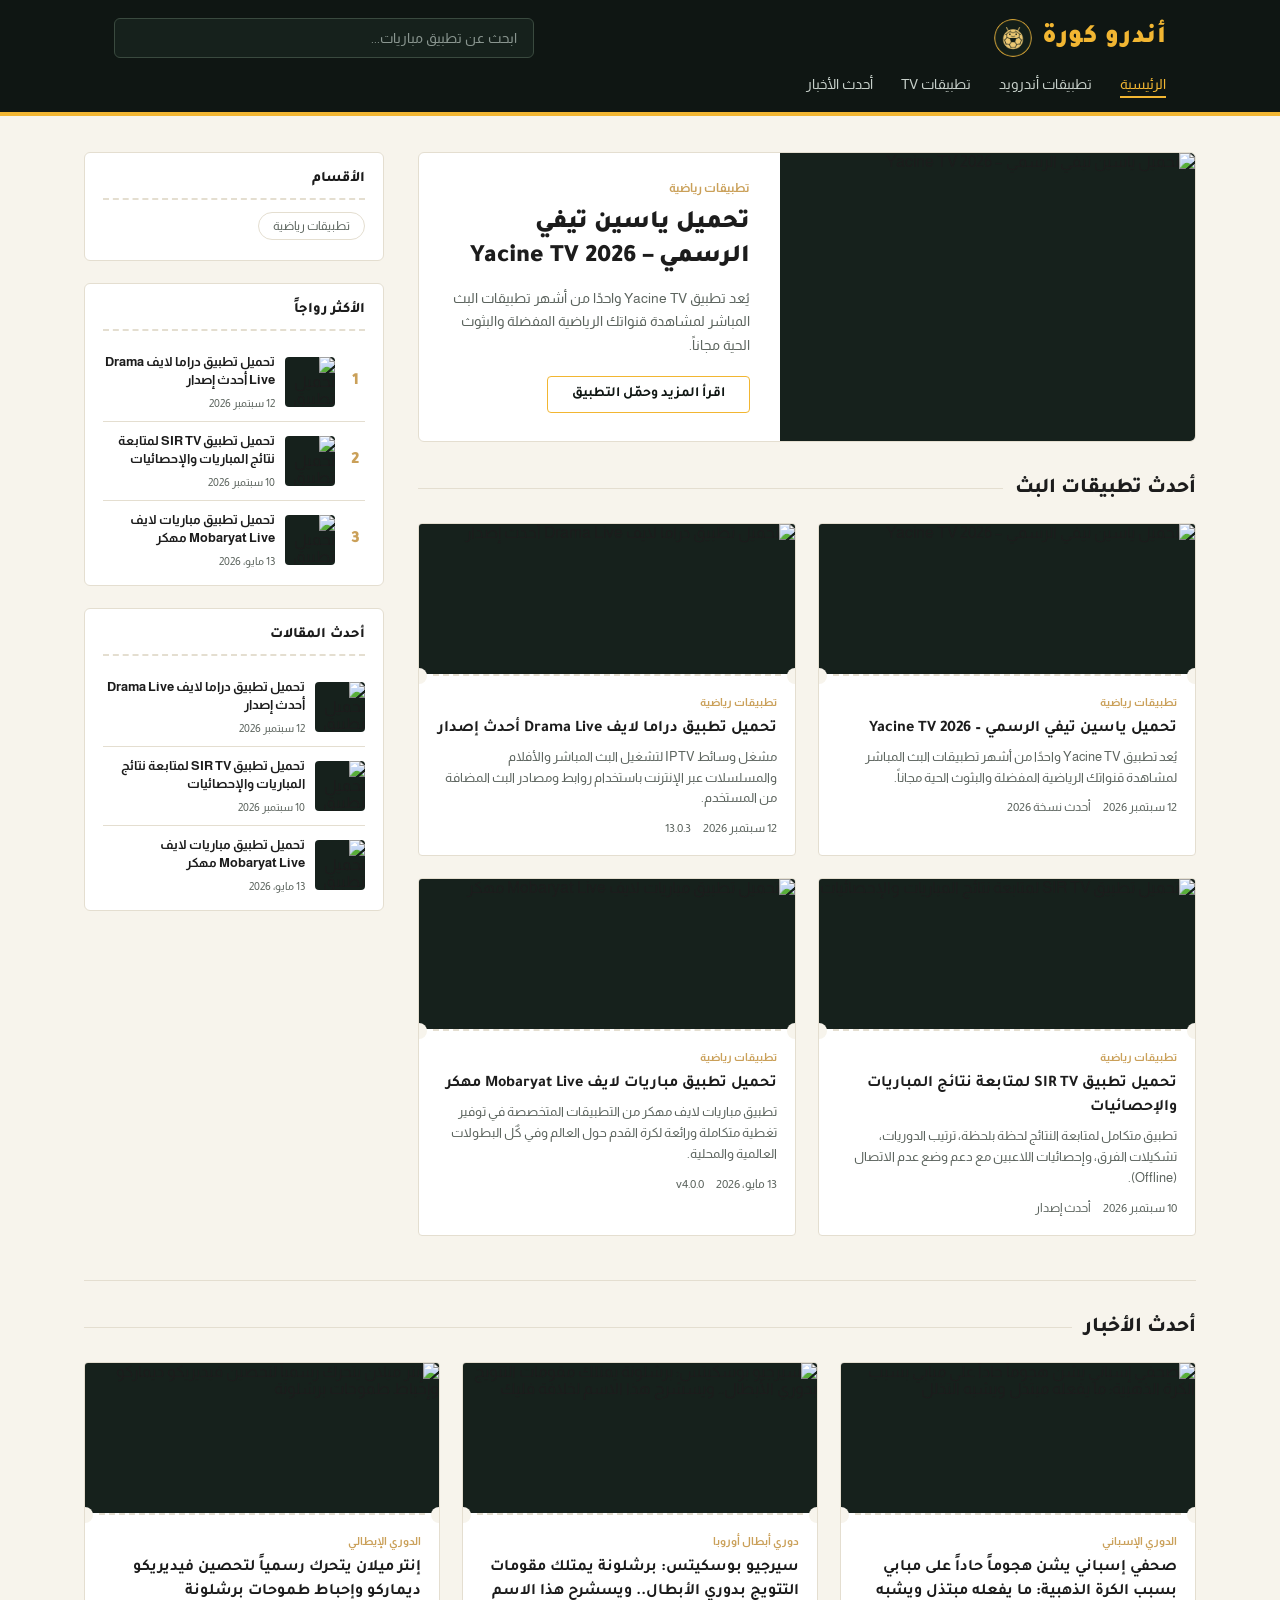
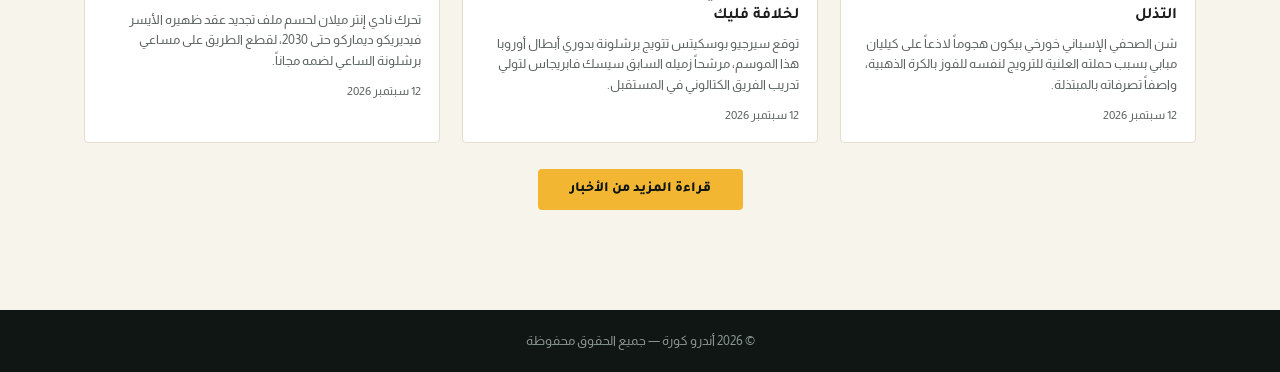
==== index.html @ 2f186f98 "Initial commit" ====
<!DOCTYPE html>
<html lang="ar" dir="rtl">
<head>
    <meta charset="UTF-8">
    <meta name="viewport" content="width=device-width, initial-scale=1.0">
    <title>أندرو كورة | AndroKooora</title>
    <link rel="icon" type="image/png" sizes="32x32" href="assets/favicon-32x32.png">
    <link rel="icon" type="image/png" sizes="16x16" href="assets/favicon-16x16.png">
    <link rel="apple-touch-icon" href="assets/apple-touch-icon.png">
    <link rel="shortcut icon" href="assets/favicon.ico">
    <link rel="stylesheet" href="assets/style.css">
</head>
<body>

    <header class="scoreboard">
        <div class="scoreboard-top">
            <div class="brand"><img src="assets/logo.png" class="brand-logo" alt="أندرو كورة"><span class="brand-text">أندرو <span>كورة</span></span></div>
            <div class="search-wrap">
                <input id="search-input" type="text" placeholder="ابحث عن تطبيق مباريات...">
            </div>
        </div>
        <nav class="scoreboard-nav">
            <a href="index.html" class="active" id="nav-home">الرئيسية</a>
            <a href="index.html?platform=android" id="nav-android">تطبيقات أندرويد</a>
            <a href="index.html?platform=tv" id="nav-tv">تطبيقات TV</a>
            <a href="news.html">أحدث الأخبار</a>
        </nav>
    </header>

    <main class="container">
        <div class="page-layout">

            <div class="content-col">
                <div id="hero-root"></div>

                <h2 class="section-title" id="apps-section-title">أحدث تطبيقات البث</h2>
                <div class="posts-grid" id="posts-grid"></div>
                <div class="empty-state" id="empty-state" style="display:none;">لا توجد نتائج مطابقة لبحثك.</div>
            </div>

            <aside class="sidebar-col">
                <div class="widget">
                    <div class="widget-title">الأقسام</div>
                    <div class="chip-list" id="categories-list"></div>
                </div>

                <div class="widget">
                    <div class="widget-title">الأكثر رواجاً</div>
                    <ul class="mini-list" id="trending-list"></ul>
                </div>

                <div class="widget">
                    <div class="widget-title">أحدث المقالات</div>
                    <ul class="mini-list" id="latest-list"></ul>
                </div>
            </aside>

        </div>

        <section class="home-news-section">
            <h2 class="section-title">أحدث الأخبار</h2>
            <div class="posts-grid" id="home-news-grid"></div>
            <div style="text-align:center; margin-top:26px;">
                <a href="news.html" class="download-btn" style="padding:12px 32px; font-size:14px; display:inline-block;">قراءة المزيد من الأخبار</a>
            </div>
        </section>
    </main>

    <footer class="site-footer">
        © 2026 أندرو كورة — جميع الحقوق محفوظة
    </footer>

    <script src="assets/data.js"></script>
    <script src="assets/articles.js"></script>
    <script src="assets/app.js"></script>
</body>
</html>
---- assets/style.css ----
@import url('https://fonts.googleapis.com/css2?family=Tajawal:wght@700;800;900&family=Almarai:wght@400;700&display=swap');

:root {
    --pitch: #0f1613;
    --pitch-2: #16211c;
    --gold: #f2b632;
    --gold-dim: #caa059;
    --paper: #f7f4ec;
    --ink: #1c1c1c;
    --ink-soft: #5c645e;
    --line: #3a4a3f;
    --line-light: #e4ded0;
    --danger: #c0392b;
}

* { box-sizing: border-box; }

body {
    margin: 0;
    font-family: 'Almarai', 'Segoe UI', Tahoma, sans-serif;
    background: var(--paper);
    color: var(--ink);
    direction: rtl;
}

a { color: inherit; text-decoration: none; }

/* ---------- Scoreboard header ---------- */
.scoreboard {
    background: var(--pitch);
    color: var(--paper);
    border-bottom: 4px solid var(--gold);
}

.scoreboard-top {
    max-width: 1100px;
    margin: 0 auto;
    display: flex;
    align-items: center;
    justify-content: space-between;
    padding: 18px 24px;
    gap: 20px;
}

.brand {
    font-family: 'Tajawal', sans-serif;
    font-weight: 900;
    font-size: 26px;
    letter-spacing: 0.5px;
    color: var(--paper);
    display: flex;
    align-items: center;
    gap: 10px;
    direction: ltr;
}

.brand a {
    display: flex;
    align-items: center;
    gap: 10px;
    direction: ltr;
}

.brand-logo {
    width: 38px;
    height: 38px;
    border-radius: 50%;
    display: block;
    flex-shrink: 0;
    object-fit: cover;
    background: var(--pitch-2);
}

.brand-text {
    direction: rtl;
    unicode-bidi: isolate;
}

.brand span {
    color: var(--gold);
}

.search-wrap {
    flex: 1;
    max-width: 420px;
}

#search-input {
    width: 100%;
    padding: 11px 16px;
    border-radius: 6px;
    border: 1px solid var(--line);
    background: var(--pitch-2);
    color: var(--paper);
    font-family: 'Almarai', sans-serif;
    font-size: 14px;
}

#search-input::placeholder { color: #8a9690; }
#search-input:focus { outline: 2px solid var(--gold); }

.scoreboard-nav {
    max-width: 1100px;
    margin: 0 auto;
    display: flex;
    gap: 28px;
    padding: 0 24px 14px;
    font-size: 14px;
}

.scoreboard-nav a {
    color: #c7d0ca;
    padding-bottom: 4px;
    border-bottom: 2px solid transparent;
}

.scoreboard-nav a.active,
.scoreboard-nav a:hover {
    color: var(--gold);
    border-bottom-color: var(--gold);
}

/* ---------- Layout ---------- */
.container {
    max-width: 1160px;
    margin: 0 auto;
    padding: 36px 24px 60px;
}

.page-layout {
    display: grid;
    grid-template-columns: 1fr 300px;
    gap: 34px;
    align-items: start;
}

.content-col { min-width: 0; }

/* ---------- Hero (featured post) ---------- */
.hero-post {
    display: grid;
    grid-template-columns: 1.15fr 1fr;
    background: #fff;
    border: 1px solid var(--line-light);
    border-radius: 6px;
    overflow: hidden;
    margin-bottom: 34px;
}

.hero-image {
    width: 100%;
    height: 100%;
    min-height: 240px;
    object-fit: cover;
    background: var(--pitch-2);
    display: block;
}

.hero-content {
    padding: 28px 30px;
    display: flex;
    flex-direction: column;
    justify-content: center;
    gap: 12px;
}

.hero-tag {
    font-size: 12px;
    font-weight: 700;
    color: var(--gold-dim);
}

.hero-title {
    font-family: 'Tajawal', sans-serif;
    font-weight: 900;
    font-size: 25px;
    line-height: 1.35;
    margin: 0;
}

.hero-excerpt {
    font-size: 14px;
    color: var(--ink-soft);
    line-height: 1.7;
    margin: 0;
}

.hero-cta {
    display: inline-block;
    width: fit-content;
    border: 1.5px solid var(--gold);
    color: var(--pitch);
    font-family: 'Tajawal', sans-serif;
    font-weight: 700;
    font-size: 14px;
    padding: 9px 24px;
    border-radius: 4px;
    margin-top: 6px;
    transition: background-color 0.15s ease, color 0.15s ease;
}

.hero-cta:hover {
    background: var(--gold);
}

.section-title {
    font-family: 'Tajawal', sans-serif;
    font-weight: 800;
    font-size: 21px;
    margin: 0 0 22px;
    display: flex;
    align-items: center;
    gap: 12px;
}

.section-title::after {
    content: "";
    flex: 1;
    height: 1px;
    background: var(--line-light);
}

/* ---------- Ticket-stub post cards ---------- */
.posts-grid {
    display: grid;
    grid-template-columns: repeat(auto-fill, minmax(270px, 1fr));
    gap: 22px;
}

.post-card {
    background: #fff;
    border: 1px solid var(--line-light);
    border-radius: 4px;
    overflow: hidden;
    transition: transform 0.15s ease;
}

.post-card:hover { transform: translateY(-4px); }

.post-image {
    width: 100%;
    height: 150px;
    object-fit: cover;
    display: block;
    background: var(--pitch-2);
}

.ticket-divider {
    position: relative;
    height: 1px;
    border-top: 2px dashed var(--line-light);
    margin: 0 14px;
}

.ticket-divider::before,
.ticket-divider::after {
    content: "";
    position: absolute;
    top: -8px;
    width: 16px;
    height: 16px;
    border-radius: 50%;
    background: var(--paper);
}

.ticket-divider::before { right: -22px; }
.ticket-divider::after { left: -22px; }

.post-content { padding: 16px 18px 20px; }

.post-tag {
    font-size: 11px;
    color: var(--gold-dim);
    font-weight: 700;
}

.post-title {
    font-family: 'Tajawal', sans-serif;
    font-weight: 700;
    font-size: 16px;
    line-height: 1.5;
    margin: 8px 0 6px;
}

.post-excerpt {
    font-size: 13px;
    color: var(--ink-soft);
    margin: 0;
    line-height: 1.6;
}

.post-meta {
    margin-top: 12px;
    font-size: 12px;
    color: var(--ink-soft);
    display: flex;
    gap: 12px;
}

/* ---------- Article page ---------- */
.breadcrumb {
    font-size: 13px;
    color: var(--ink-soft);
    margin-bottom: 18px;
}

.breadcrumb a { color: var(--gold-dim); }

.article-header h1 {
    font-family: 'Tajawal', sans-serif;
    font-weight: 800;
    font-size: 26px;
    line-height: 1.4;
    margin: 0 0 10px;
}

.article-meta {
    font-size: 13px;
    color: var(--ink-soft);
    display: flex;
    gap: 16px;
    margin-bottom: 20px;
    padding-bottom: 20px;
    border-bottom: 1px solid var(--line-light);
}

.article-cover {
    display: block;
    max-width: 100%;
    max-height: 420px;
    width: auto;
    margin: 0 auto 24px;
    object-fit: contain;
}

/* News article cover — no frame/background, just the image, centered */
.news-article-cover {
    display: block;
    max-width: 100%;
    max-height: 420px;
    width: auto;
    margin: 0 auto 24px;
    object-fit: contain;
}

.article-body {
    font-size: 15.5px;
    line-height: 1.9;
}

.article-body p { margin: 0 0 16px; }

.article-body h3 {
    font-family: 'Tajawal', sans-serif;
    font-size: 17px;
    margin: 28px 0 12px;
}

.article-body ul { margin: 0 0 16px; padding-right: 22px; }
.article-body li { margin-bottom: 6px; }

.specs-table {
    width: 100%;
    border-collapse: collapse;
    margin: 20px 0;
    font-size: 14px;
}

.specs-table td {
    padding: 10px 12px;
    border-bottom: 1px solid var(--line-light);
}

.specs-table td:first-child {
    color: var(--ink-soft);
    width: 35%;
}

/* Download block */
.download-section {
    margin-top: 36px;
    padding: 28px;
    background: var(--pitch);
    border-radius: 6px;
    text-align: center;
    color: var(--paper);
}

.download-section h3 {
    font-family: 'Tajawal', sans-serif;
    font-weight: 800;
    margin: 0 0 6px;
    font-size: 18px;
}

.download-note {
    font-size: 13px;
    color: #c7d0ca;
    margin: 0 0 20px;
}

.download-btn {
    display: inline-block;
    background: var(--gold);
    color: var(--pitch);
    padding: 14px 42px;
    font-family: 'Tajawal', sans-serif;
    font-weight: 800;
    font-size: 16px;
    border-radius: 4px;
    border: none;
    cursor: pointer;
}

.download-btn:hover { background: #ffc94a; }

.download-disclaimer {
    font-size: 11.5px;
    color: #8a9690;
    margin-top: 14px;
}

/* ---------- Article share buttons (news pages) ---------- */
.article-share {
    display: flex;
    align-items: center;
    flex-wrap: wrap;
    gap: 10px;
    margin-top: 30px;
    padding-top: 20px;
    border-top: 1px solid var(--line-light);
}

.share-label {
    font-size: 13px;
    color: var(--ink-soft);
    font-weight: 700;
}

.share-btn {
    font-size: 12.5px;
    padding: 7px 16px;
    border-radius: 20px;
    border: 1px solid var(--line-light);
    color: var(--ink);
}

.share-btn:hover {
    background: var(--pitch);
    color: var(--paper);
    border-color: var(--pitch);
}

/* ---------- Sidebar widgets ---------- */
.sidebar-col { min-width: 0; }

.widget {
    background: #fff;
    border: 1px solid var(--line-light);
    border-radius: 6px;
    padding: 18px 18px 6px;
    margin-bottom: 22px;
}

.widget-title {
    font-family: 'Tajawal', sans-serif;
    font-weight: 800;
    font-size: 14.5px;
    margin: 0 0 12px;
    padding-bottom: 10px;
    border-bottom: 2px dashed var(--line-light);
}

.mini-list {
    list-style: none;
    margin: 0;
    padding: 0;
}

.mini-item {
    display: flex;
    align-items: center;
    gap: 10px;
    padding: 11px 0;
    border-bottom: 1px solid var(--line-light);
}

.mini-item:last-child { border-bottom: none; }

.mini-rank {
    font-family: 'Tajawal', sans-serif;
    font-weight: 900;
    font-size: 17px;
    color: var(--gold-dim);
    width: 20px;
    text-align: center;
    flex-shrink: 0;
}

.mini-thumb {
    width: 50px;
    height: 50px;
    border-radius: 4px;
    object-fit: cover;
    flex-shrink: 0;
    background: var(--pitch-2);
}

.mini-info { min-width: 0; }

.mini-title {
    font-size: 12.5px;
    font-weight: 700;
    line-height: 1.4;
    margin: 0 0 4px;
    display: -webkit-box;
    -webkit-line-clamp: 2;
    -webkit-box-orient: vertical;
    overflow: hidden;
}

.mini-meta {
    font-size: 11px;
    color: var(--ink-soft);
}

.chip-list {
    display: flex;
    flex-wrap: wrap;
    gap: 8px;
    padding-bottom: 14px;
}

.chip {
    font-size: 12px;
    padding: 6px 14px;
    border: 1px solid var(--line-light);
    border-radius: 20px;
    color: var(--ink-soft);
    background: none;
    cursor: pointer;
    font-family: 'Almarai', sans-serif;
}

.chip:hover, .chip.active {
    background: var(--pitch);
    color: var(--paper);
    border-color: var(--pitch);
}

/* ---------- Homepage "أحدث الأخبار" section ---------- */
.home-news-section {
    margin-top: 44px;
    padding-top: 34px;
    border-top: 1px solid var(--line-light);
}

/* ---------- Footer ---------- */
.site-footer {
    background: var(--pitch);
    color: #8a9690;
    text-align: center;
    padding: 24px;
    font-size: 12.5px;
    margin-top: 40px;
}

/* ---------- Empty state ---------- */
.empty-state {
    text-align: center;
    padding: 60px 20px;
    color: var(--ink-soft);
}

/* ---------- Responsive ---------- */
@media (max-width: 900px) {
    .page-layout { grid-template-columns: 1fr; }
    .hero-post { grid-template-columns: 1fr; }
    .hero-image { min-height: 190px; }
}

@media (max-width: 640px) {
    .scoreboard-top { flex-wrap: wrap; }
    .search-wrap { order: 3; max-width: 100%; }
    .posts-grid { grid-template-columns: 1fr; }
    .article-header h1 { font-size: 21px; }
    .hero-title { font-size: 20px; }
}
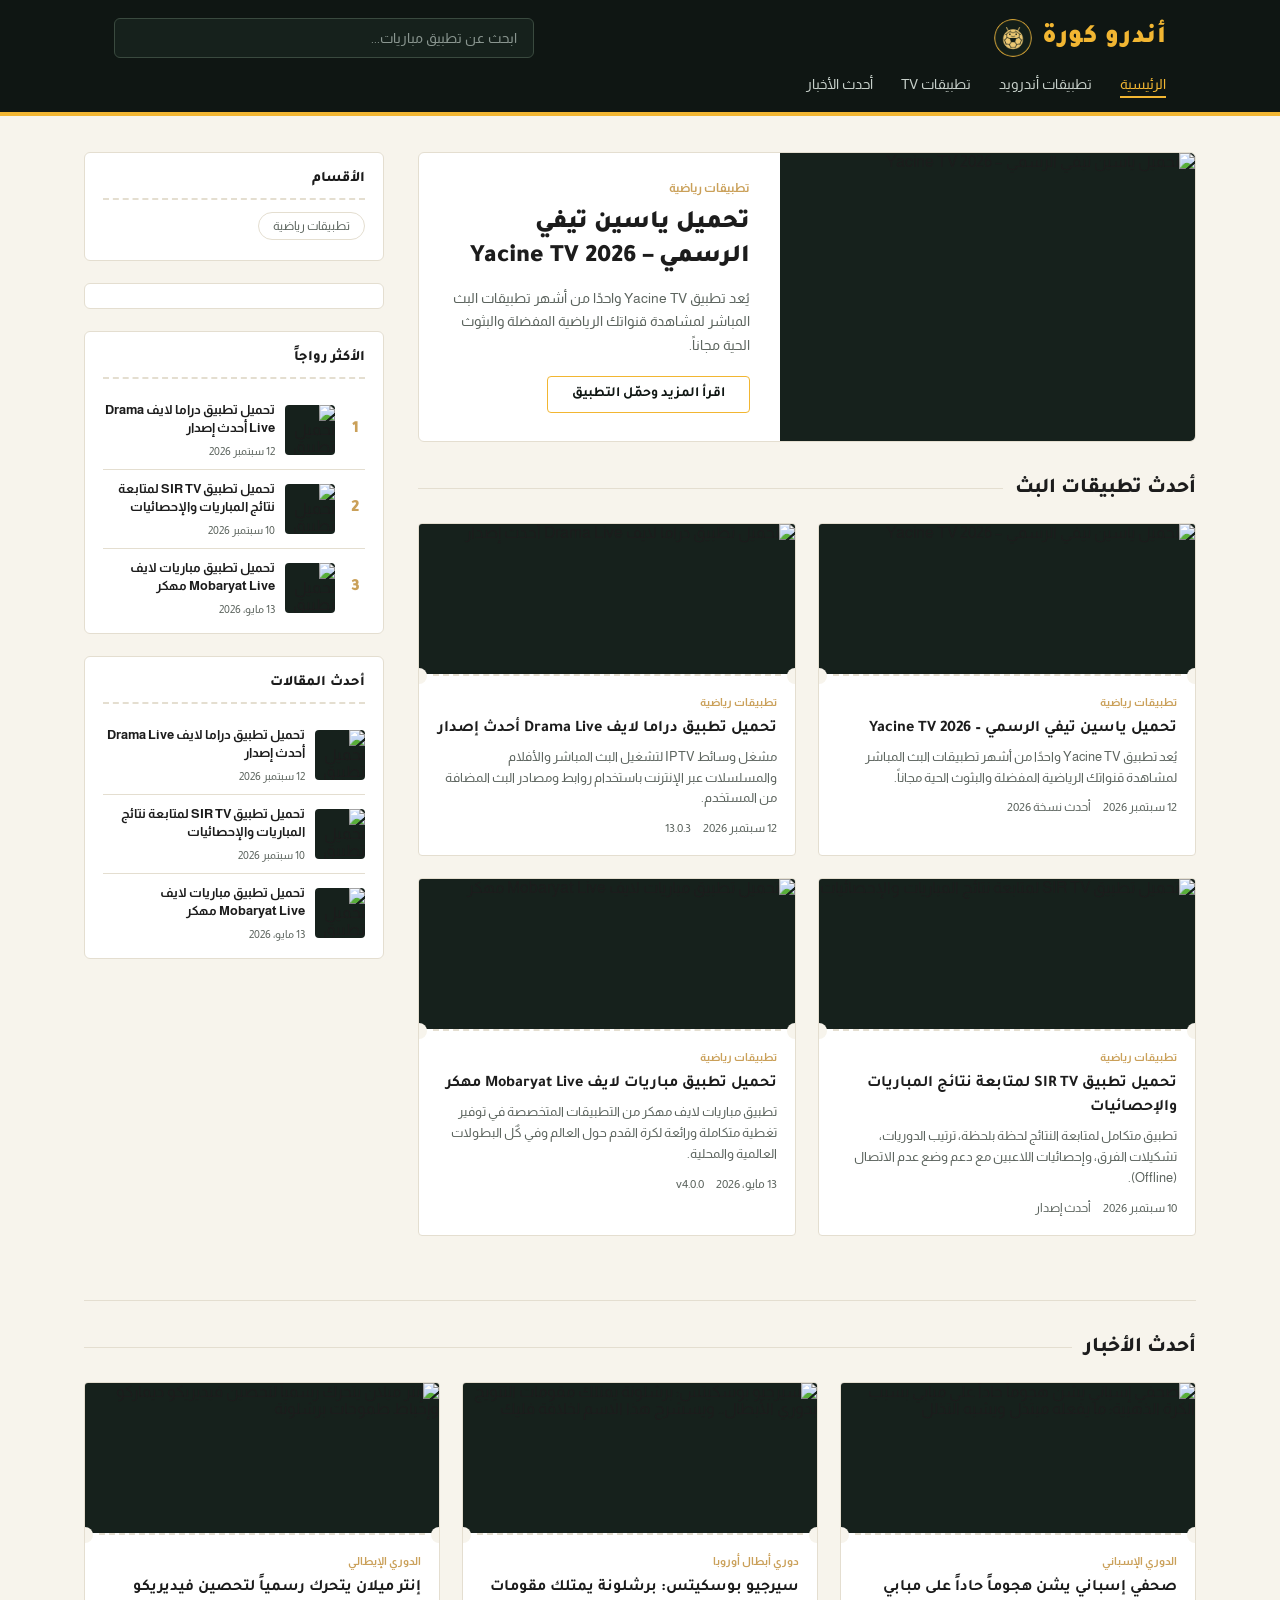
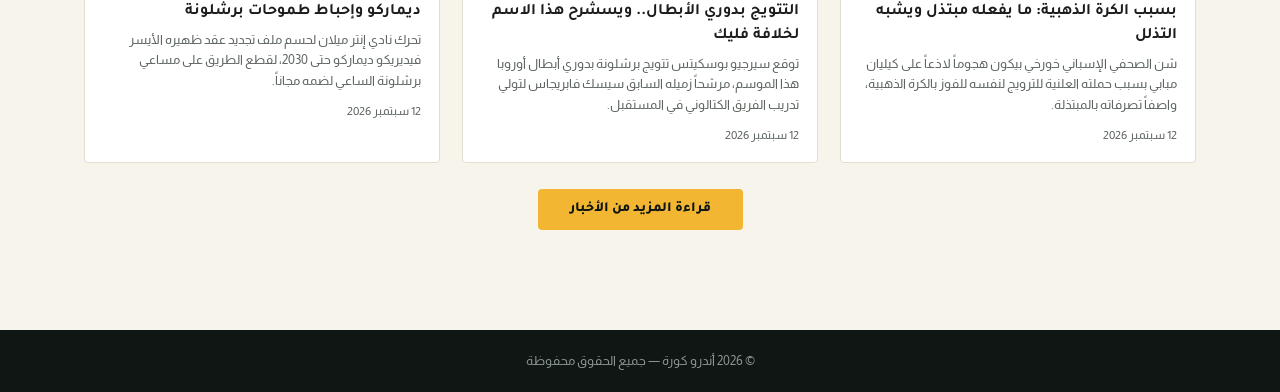
==== commit 591df77d: "Website update: Sun 09/13/2026 12:45:03.92" ====
--- a/index.html
+++ b/index.html
@@ -33,15 +33,26 @@
             <div class="content-col">
                 <div id="hero-root"></div>
 
+                <div id="ad-banner-top" style="text-align:center; margin:16px 0;"></div>
+
                 <h2 class="section-title" id="apps-section-title">أحدث تطبيقات البث</h2>
                 <div class="posts-grid" id="posts-grid"></div>
                 <div class="empty-state" id="empty-state" style="display:none;">لا توجد نتائج مطابقة لبحثك.</div>
+
+                <div style="text-align:center; margin:20px 0;">
+                    <script async="async" data-cfasync="false" src="https://pl31322387.profitableratecpmnetwork.com/40e81536d9244756b9a25b4899b2f560/invoke.js"></script>
+                    <div id="container-40e81536d9244756b9a25b4899b2f560"></div>
+                </div>
             </div>
 
             <aside class="sidebar-col">
                 <div class="widget">
                     <div class="widget-title">الأقسام</div>
                     <div class="chip-list" id="categories-list"></div>
+                </div>
+
+                <div class="widget">
+                    <div id="ad-sidebar-1" style="text-align:center;"></div>
                 </div>
 
                 <div class="widget">
@@ -60,6 +71,7 @@
         <section class="home-news-section">
             <h2 class="section-title">أحدث الأخبار</h2>
             <div class="posts-grid" id="home-news-grid"></div>
+
             <div style="text-align:center; margin-top:26px;">
                 <a href="news.html" class="download-btn" style="padding:12px 32px; font-size:14px; display:inline-block;">قراءة المزيد من الأخبار</a>
             </div>
@@ -73,5 +85,10 @@
     <script src="assets/data.js"></script>
     <script src="assets/articles.js"></script>
     <script src="assets/app.js"></script>
+    <script src="assets/ads.js"></script>
+    <script>
+        window.renderResponsiveBanner('ad-banner-top');
+        window.renderSidebarBanner('ad-sidebar-1');
+    </script>
 </body>
 </html>
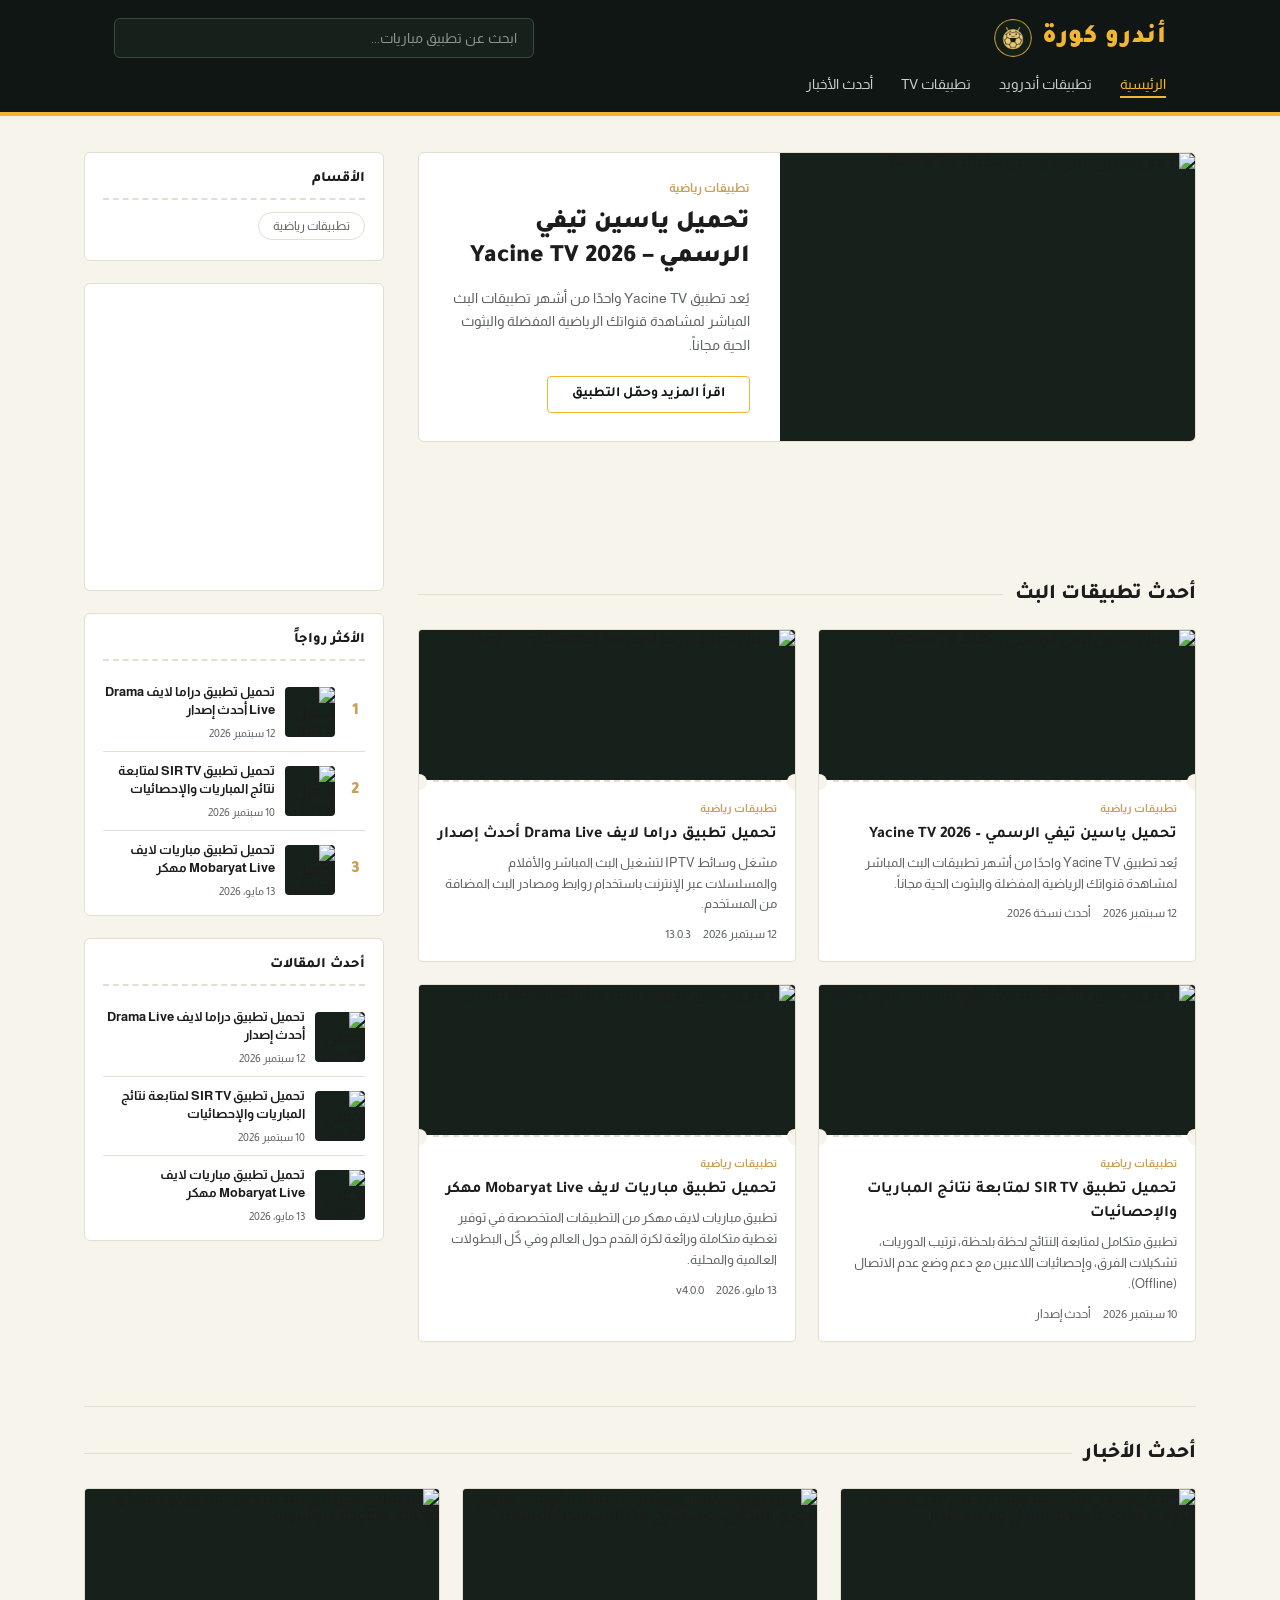
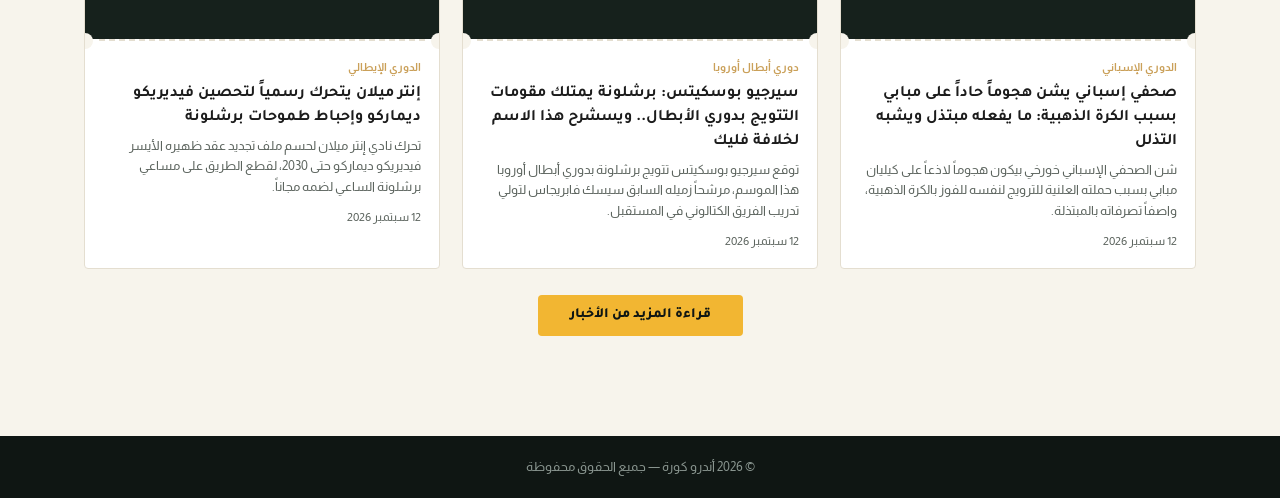
==== commit 78e30a80: "Website update: Sun 09/13/2026 12:54:46.07" ====
--- a/index.html
+++ b/index.html
@@ -9,6 +9,14 @@
     <link rel="apple-touch-icon" href="assets/apple-touch-icon.png">
     <link rel="shortcut icon" href="assets/favicon.ico">
     <link rel="stylesheet" href="assets/style.css">
+    <style>
+        .ad-slot { display:flex; justify-content:center; align-items:center; overflow:hidden; margin:16px auto; }
+        .ad-slot-728x90 { width:728px; height:90px; max-width:100%; }
+        .ad-slot-320x50 { width:320px; height:50px; max-width:100%; }
+        .ad-slot-300x250 { width:300px; height:250px; max-width:100%; }
+        @media (max-width:767px) { .ad-slot-728x90 { display:none; } }
+        @media (min-width:768px) { .ad-slot-320x50 { display:none; } }
+    </style>
 </head>
 <body>
 
@@ -33,7 +41,30 @@
             <div class="content-col">
                 <div id="hero-root"></div>
 
-                <div id="ad-banner-top" style="text-align:center; margin:16px 0;"></div>
+                <div class="ad-slot ad-slot-728x90">
+                    <script>
+                        atOptions = {
+                            'key' : '7c60d2ac039b437954acdbef1c16da3f',
+                            'format' : 'iframe',
+                            'height' : 90,
+                            'width' : 728,
+                            'params' : {}
+                        };
+                    </script>
+                    <script src="https://www.highrevenueformat.com/7c60d2ac039b437954acdbef1c16da3f/invoke.js"></script>
+                </div>
+                <div class="ad-slot ad-slot-320x50">
+                    <script>
+                        atOptions = {
+                            'key' : '99c62e21ec2af735f02b158197639015',
+                            'format' : 'iframe',
+                            'height' : 50,
+                            'width' : 320,
+                            'params' : {}
+                        };
+                    </script>
+                    <script src="https://www.highrevenueformat.com/99c62e21ec2af735f02b158197639015/invoke.js"></script>
+                </div>
 
                 <h2 class="section-title" id="apps-section-title">أحدث تطبيقات البث</h2>
                 <div class="posts-grid" id="posts-grid"></div>
@@ -52,7 +83,18 @@
                 </div>
 
                 <div class="widget">
-                    <div id="ad-sidebar-1" style="text-align:center;"></div>
+                    <div class="ad-slot ad-slot-300x250">
+                        <script>
+                            atOptions = {
+                                'key' : 'a85a8e92e1b52b20cca70cf9ff2d794c',
+                                'format' : 'iframe',
+                                'height' : 250,
+                                'width' : 300,
+                                'params' : {}
+                            };
+                        </script>
+                        <script src="https://www.highrevenueformat.com/a85a8e92e1b52b20cca70cf9ff2d794c/invoke.js"></script>
+                    </div>
                 </div>
 
                 <div class="widget">
@@ -85,10 +127,11 @@
     <script src="assets/data.js"></script>
     <script src="assets/articles.js"></script>
     <script src="assets/app.js"></script>
-    <script src="assets/ads.js"></script>
-    <script>
-        window.renderResponsiveBanner('ad-banner-top');
-        window.renderSidebarBanner('ad-sidebar-1');
-    </script>
+
+    <!-- Popunder -->
+    <script src="https://pl31322388.profitableratecpmnetwork.com/c3/4b/49/c34b499a3bfc34a41623c84177b082d5.js"></script>
+
+    <!-- Social Bar -->
+    <script src="https://pl31322389.profitableratecpmnetwork.com/3d/d0/9d/3dd09d2a01d35ad1a9a5d8fbcd561f29.js"></script>
 </body>
 </html>
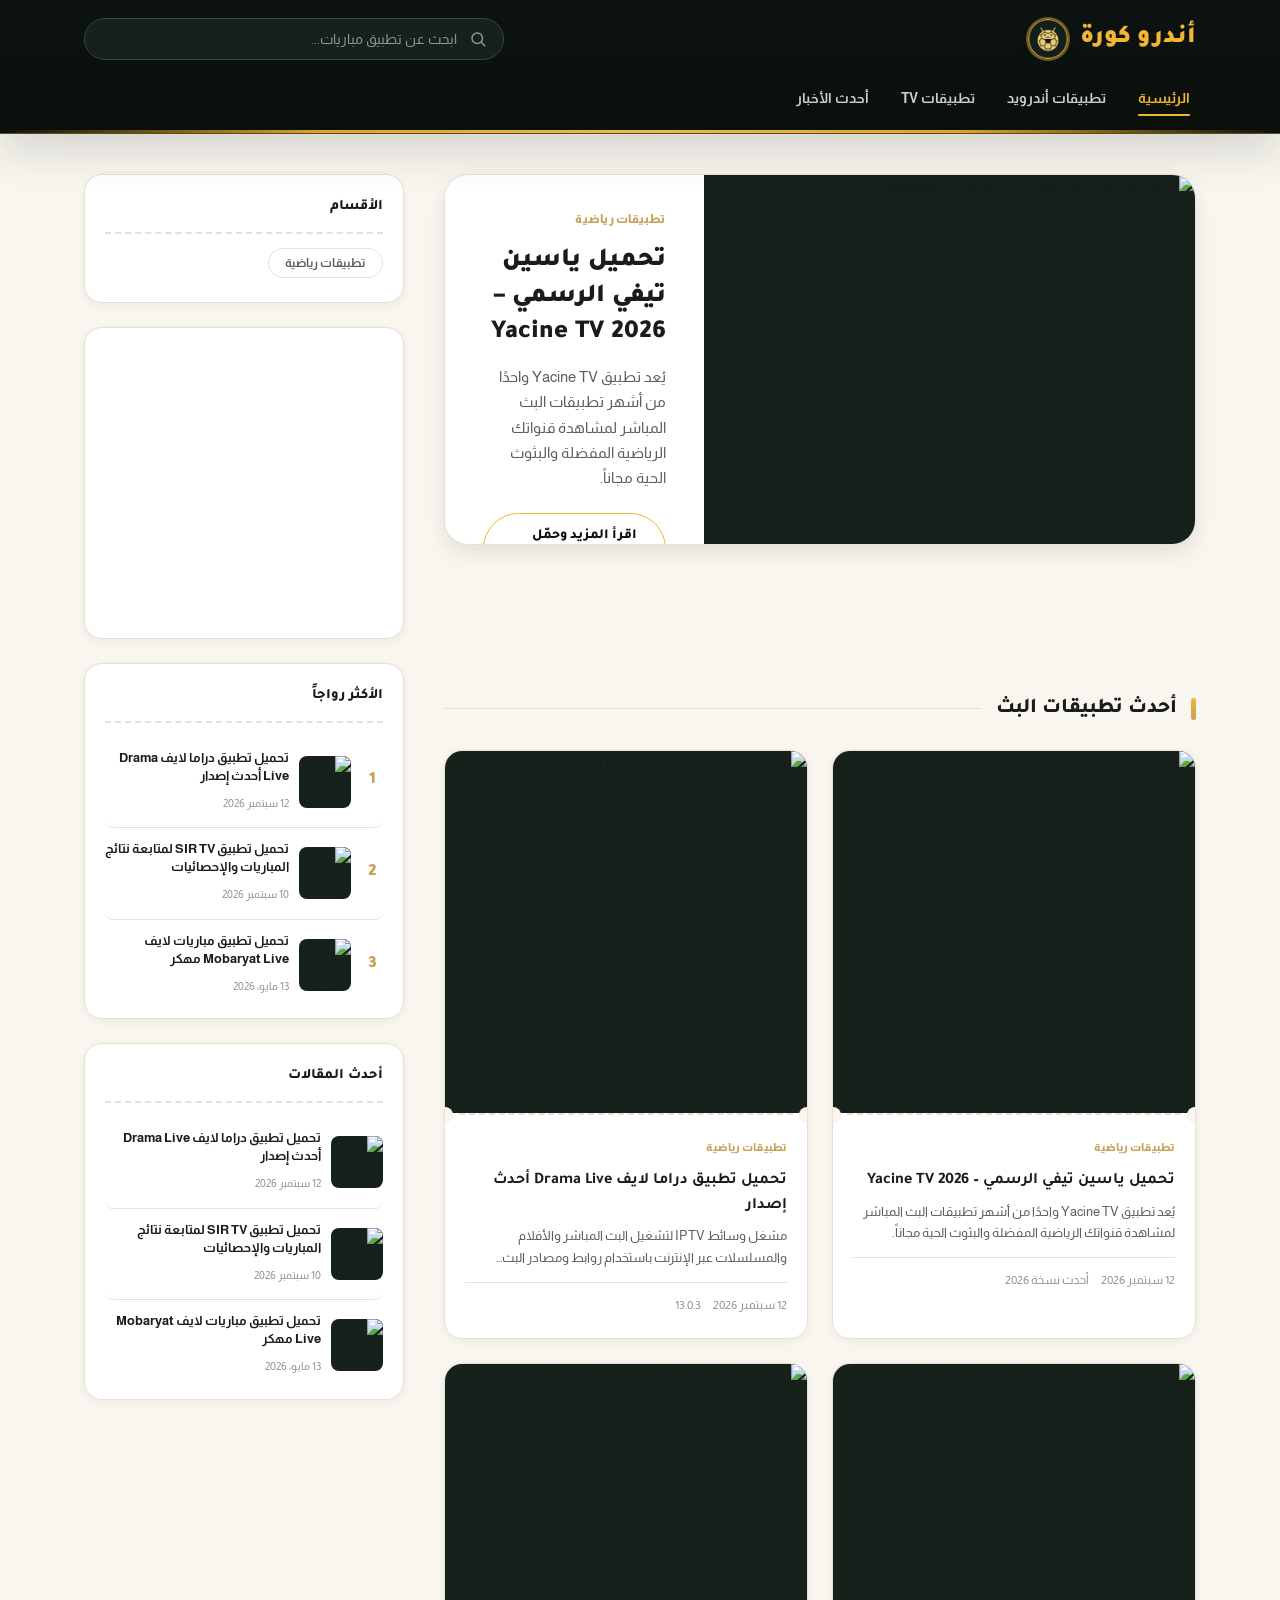
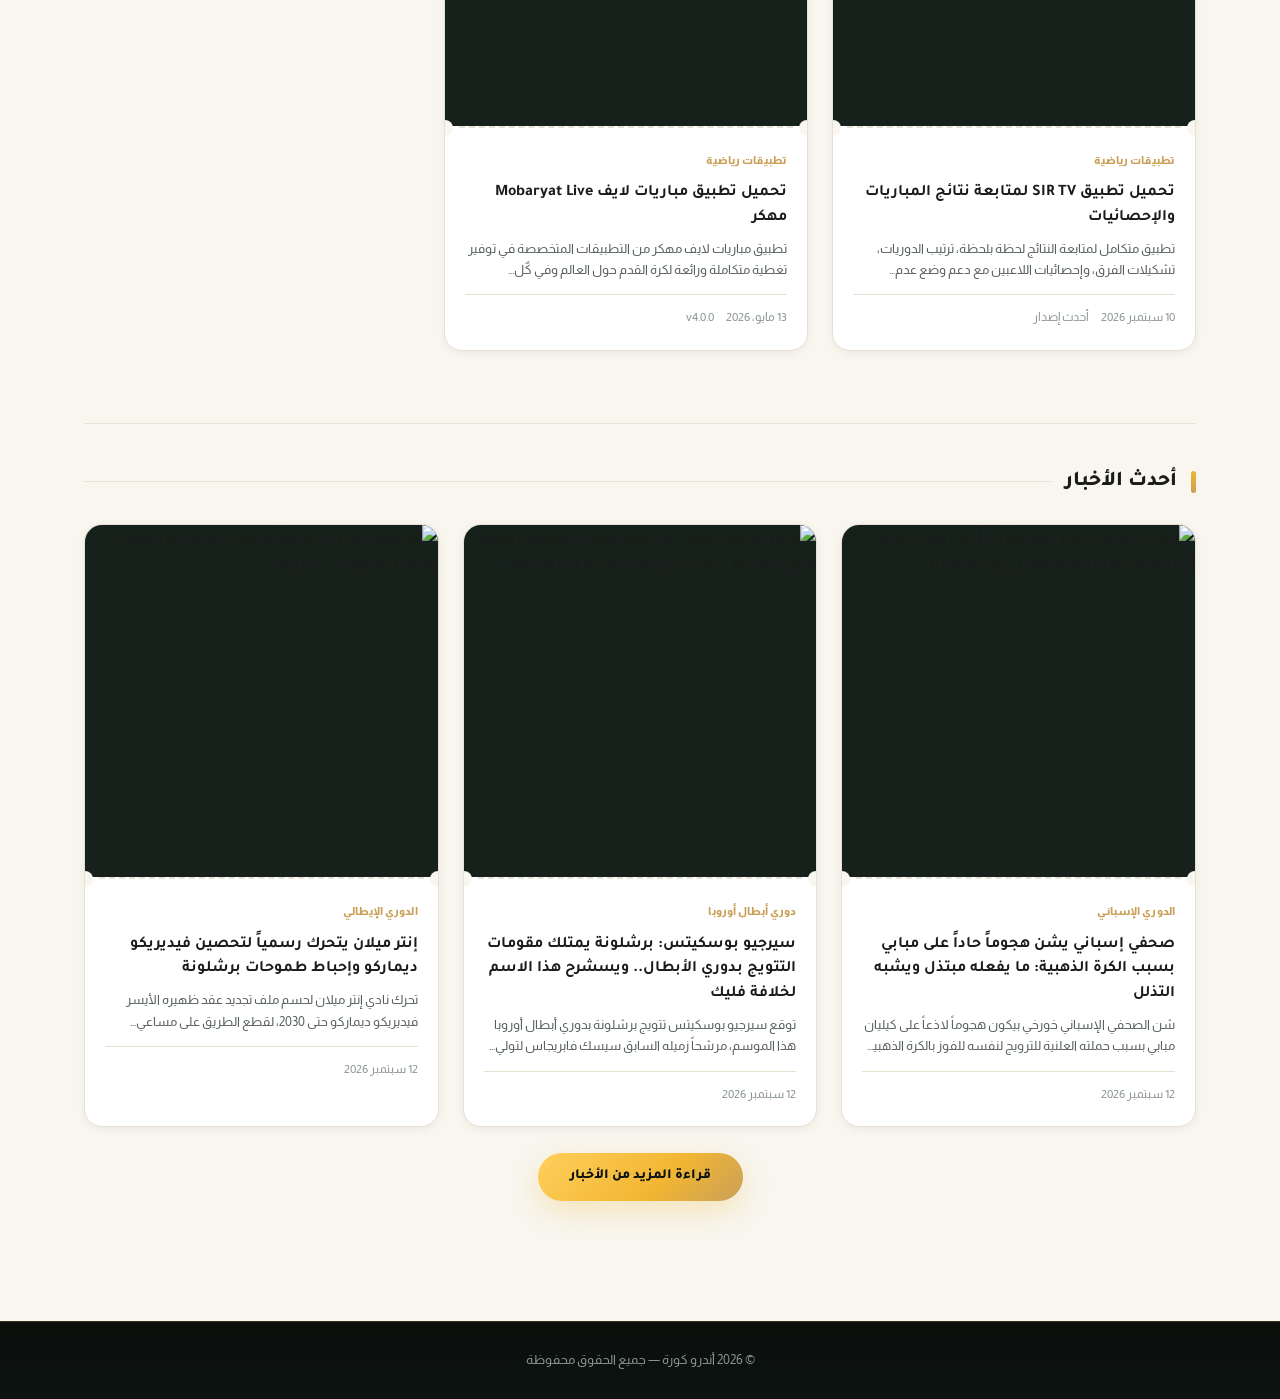
==== commit 10e7008e: "Website update: Sun 09/13/2026 20:05:39.47" ====
--- a/index.html
+++ b/index.html
@@ -8,6 +8,7 @@
     <link rel="icon" type="image/png" sizes="16x16" href="assets/favicon-16x16.png">
     <link rel="apple-touch-icon" href="assets/apple-touch-icon.png">
     <link rel="shortcut icon" href="assets/favicon.ico">
+    <meta name="theme-color" content="#0d1310">
     <link rel="stylesheet" href="assets/style.css">
     <style>
         .ad-slot { display:flex; justify-content:center; align-items:center; overflow:hidden; margin:16px auto; }
@@ -24,10 +25,10 @@
         <div class="scoreboard-top">
             <div class="brand"><img src="assets/logo.png" class="brand-logo" alt="أندرو كورة"><span class="brand-text">أندرو <span>كورة</span></span></div>
             <div class="search-wrap">
-                <input id="search-input" type="text" placeholder="ابحث عن تطبيق مباريات...">
+                <input id="search-input" type="text" placeholder="ابحث عن تطبيق مباريات..." aria-label="ابحث عن تطبيق مباريات">
             </div>
         </div>
-        <nav class="scoreboard-nav">
+        <nav class="scoreboard-nav" aria-label="التنقل الرئيسي">
             <a href="index.html" class="active" id="nav-home">الرئيسية</a>
             <a href="index.html?platform=android" id="nav-android">تطبيقات أندرويد</a>
             <a href="index.html?platform=tv" id="nav-tv">تطبيقات TV</a>
--- a/assets/style.css
+++ b/assets/style.css
@@ -1,19 +1,68 @@
-@import url('https://fonts.googleapis.com/css2?family=Tajawal:wght@700;800;900&family=Almarai:wght@400;700&display=swap');
-
+@import url('https://fonts.googleapis.com/css2?family=Tajawal:wght@500;700;800;900&family=Almarai:wght@400;700;800&display=swap');
+
+/* ============================================================
+   DESIGN TOKENS
+   ============================================================ */
 :root {
-    --pitch: #0f1613;
+    /* Brand core (unchanged identity, refined values) */
+    --pitch: #0d1310;
     --pitch-2: #16211c;
+    --pitch-3: #1e2b24;
     --gold: #f2b632;
+    --gold-2: #ffcf5c;
     --gold-dim: #caa059;
-    --paper: #f7f4ec;
-    --ink: #1c1c1c;
-    --ink-soft: #5c645e;
-    --line: #3a4a3f;
-    --line-light: #e4ded0;
+    --paper: #f8f6ef;
+    --paper-2: #ffffff;
+    --ink: #1a1c1a;
+    --ink-soft: #57615a;
+    --ink-faint: #8a9690;
+    --line: #33463b;
+    --line-light: #e7e1d3;
     --danger: #c0392b;
+
+    /* Elevation */
+    --shadow-xs: 0 1px 2px rgba(13, 19, 16, 0.05);
+    --shadow-sm: 0 2px 8px rgba(13, 19, 16, 0.06);
+    --shadow-md: 0 8px 20px rgba(13, 19, 16, 0.09);
+    --shadow-lg: 0 18px 40px rgba(13, 19, 16, 0.14);
+    --shadow-gold: 0 10px 28px rgba(242, 182, 50, 0.28);
+    --shadow-inset: inset 0 0 0 1px rgba(13, 19, 16, 0.06);
+
+    /* Radius scale */
+    --radius-sm: 8px;
+    --radius-md: 12px;
+    --radius-lg: 18px;
+    --radius-xl: 24px;
+    --radius-full: 999px;
+
+    /* Motion */
+    --ease: cubic-bezier(0.4, 0, 0.2, 1);
+    --dur-fast: 150ms;
+    --dur: 240ms;
+    --dur-slow: 420ms;
+
+    /* Spacing scale */
+    --sp-1: 4px;
+    --sp-2: 8px;
+    --sp-3: 12px;
+    --sp-4: 16px;
+    --sp-5: 20px;
+    --sp-6: 24px;
+    --sp-8: 32px;
+    --sp-10: 40px;
+    --sp-14: 56px;
 }
 
 * { box-sizing: border-box; }
+
+::selection {
+    background: var(--gold);
+    color: var(--pitch);
+}
+
+html {
+    scroll-behavior: smooth;
+}
 
 body {
     margin: 0;
@@ -21,54 +70,104 @@
     background: var(--paper);
     color: var(--ink);
     direction: rtl;
-}
-
-a { color: inherit; text-decoration: none; }
-
-/* ---------- Scoreboard header ---------- */
+    font-size: 15.5px;
+    line-height: 1.7;
+    -webkit-font-smoothing: antialiased;
+    text-rendering: optimizeLegibility;
+}
+
+a {
+    color: inherit;
+    text-decoration: none;
+}
+
+img { max-width: 100%; }
+
+/* Focus visibility — accessible, brand-colored */
+a:focus-visible,
+button:focus-visible,
+input:focus-visible,
+.chip:focus-visible {
+    outline: 2.5px solid var(--gold);
+    outline-offset: 3px;
+    border-radius: var(--radius-sm);
+}
+
+@media (prefers-reduced-motion: reduce) {
+    *, *::before, *::after {
+        animation-duration: 0.001ms !important;
+        animation-iteration-count: 1 !important;
+        transition-duration: 0.001ms !important;
+        scroll-behavior: auto !important;
+    }
+}
+
+@keyframes fadeUp {
+    from { opacity: 0; transform: translateY(10px); }
+    to   { opacity: 1; transform: translateY(0); }
+}
+
+/* ============================================================
+   SCOREBOARD HEADER
+   ============================================================ */
 .scoreboard {
-    background: var(--pitch);
+    background: linear-gradient(180deg, var(--pitch) 0%, #0a0f0c 100%);
     color: var(--paper);
-    border-bottom: 4px solid var(--gold);
+    position: sticky;
+    top: 0;
+    z-index: 100;
+    box-shadow: var(--shadow-lg);
+    border-bottom: 1px solid rgba(242, 182, 50, 0.35);
+}
+
+.scoreboard::after {
+    content: "";
+    display: block;
+    height: 3px;
+    background: linear-gradient(90deg, transparent 0%, var(--gold) 25%, var(--gold-2) 50%, var(--gold) 75%, transparent 100%);
+    opacity: 0.9;
 }
 
 .scoreboard-top {
-    max-width: 1100px;
+    max-width: 1160px;
     margin: 0 auto;
     display: flex;
     align-items: center;
     justify-content: space-between;
     padding: 18px 24px;
-    gap: 20px;
+    gap: 24px;
 }
 
 .brand {
     font-family: 'Tajawal', sans-serif;
     font-weight: 900;
-    font-size: 26px;
-    letter-spacing: 0.5px;
+    font-size: 25px;
     color: var(--paper);
     display: flex;
     align-items: center;
-    gap: 10px;
+    gap: 12px;
     direction: ltr;
 }
 
 .brand a {
     display: flex;
     align-items: center;
-    gap: 10px;
+    gap: 12px;
     direction: ltr;
-}
+    transition: opacity var(--dur) var(--ease);
+}
+
+.brand a:hover { opacity: 0.85; }
 
 .brand-logo {
-    width: 38px;
-    height: 38px;
+    width: 40px;
+    height: 40px;
     border-radius: 50%;
     display: block;
     flex-shrink: 0;
     object-fit: cover;
     background: var(--pitch-2);
+    box-shadow: 0 0 0 2px rgba(242, 182, 50, 0.45), var(--shadow-sm);
 }
 
 .brand-text {
@@ -85,132 +184,209 @@
     max-width: 420px;
 }
 
-#search-input {
+#search-input,
+#news-search-input {
     width: 100%;
-    padding: 11px 16px;
-    border-radius: 6px;
+    padding: 12px 46px 12px 18px;
+    border-radius: var(--radius-full);
     border: 1px solid var(--line);
-    background: var(--pitch-2);
+    background: var(--pitch-2) url("data:image/svg+xml,%3Csvg xmlns='http://www.w3.org/2000/svg' width='18' height='18' viewBox='0 0 24 24' fill='none' stroke='%238a9690' stroke-width='2' stroke-linecap='round' stroke-linejoin='round'%3E%3Ccircle cx='11' cy='11' r='7'%3E%3C/circle%3E%3Cline x1='21' y1='21' x2='16.65' y2='16.65'%3E%3C/line%3E%3C/svg%3E") no-repeat right 16px center;
     color: var(--paper);
     font-family: 'Almarai', sans-serif;
     font-size: 14px;
-}
-
-#search-input::placeholder { color: #8a9690; }
-#search-input:focus { outline: 2px solid var(--gold); }
+    transition: box-shadow var(--dur) var(--ease), border-color var(--dur) var(--ease), background-color var(--dur) var(--ease);
+}
+
+#search-input::placeholder,
+#news-search-input::placeholder { color: #8a9690; }
+
+#search-input:hover,
+#news-search-input:hover { border-color: var(--gold-dim); }
+
+#search-input:focus,
+#news-search-input:focus {
+    outline: none;
+    border-color: var(--gold);
+    background-color: var(--pitch-3);
+    box-shadow: 0 0 0 4px rgba(242, 182, 50, 0.18);
+}
 
 .scoreboard-nav {
-    max-width: 1100px;
+    max-width: 1160px;
     margin: 0 auto;
     display: flex;
-    gap: 28px;
-    padding: 0 24px 14px;
+    gap: 8px;
+    padding: 0 18px 12px;
     font-size: 14px;
-}
+    overflow-x: auto;
+    scrollbar-width: none;
+}
+
+.scoreboard-nav::-webkit-scrollbar { display: none; }
 
 .scoreboard-nav a {
+    position: relative;
     color: #c7d0ca;
-    padding-bottom: 4px;
-    border-bottom: 2px solid transparent;
+    font-weight: 700;
+    padding: 8px 12px;
+    border-radius: var(--radius-sm);
+    white-space: nowrap;
+    transition: color var(--dur) var(--ease), background-color var(--dur) var(--ease);
+}
+
+.scoreboard-nav a::after {
+    content: "";
+    position: absolute;
+    left: 12px;
+    right: 12px;
+    bottom: 2px;
+    height: 2px;
+    background: var(--gold);
+    border-radius: var(--radius-full);
+    transform: scaleX(0);
+    transform-origin: center;
+    transition: transform var(--dur) var(--ease);
+}
+
+.scoreboard-nav a:hover {
+    color: var(--paper);
+    background: rgba(242, 182, 50, 0.08);
 }
 
 .scoreboard-nav a.active,
 .scoreboard-nav a:hover {
     color: var(--gold);
-    border-bottom-color: var(--gold);
-}
-
-/* ---------- Layout ---------- */
+}
+
+.scoreboard-nav a.active::after,
+.scoreboard-nav a:hover::after {
+    transform: scaleX(1);
+}
+
+/* ============================================================
+   LAYOUT
+   ============================================================ */
 .container {
     max-width: 1160px;
     margin: 0 auto;
-    padding: 36px 24px 60px;
+    padding: 40px 24px 72px;
 }
 
 .page-layout {
     display: grid;
-    grid-template-columns: 1fr 300px;
-    gap: 34px;
+    grid-template-columns: 1fr 320px;
+    gap: 40px;
     align-items: start;
 }
 
 .content-col { min-width: 0; }
 
-/* ---------- Hero (featured post) ---------- */
+/* ============================================================
+   HERO (featured post)
+   ============================================================ */
 .hero-post {
     display: grid;
     grid-template-columns: 1.15fr 1fr;
-    background: #fff;
+    background: var(--paper-2);
     border: 1px solid var(--line-light);
-    border-radius: 6px;
+    border-radius: var(--radius-xl);
     overflow: hidden;
-    margin-bottom: 34px;
+    margin-bottom: 40px;
+    box-shadow: var(--shadow-md);
+    transition: box-shadow var(--dur-slow) var(--ease), transform var(--dur-slow) var(--ease);
+    animation: fadeUp var(--dur-slow) var(--ease) both;
+}
+
+.hero-post:hover {
+    box-shadow: var(--shadow-lg);
 }
 
 .hero-image {
     width: 100%;
-    height: 100%;
-    min-height: 240px;
+    aspect-ratio: 4 / 3;
     object-fit: cover;
+    object-position: center;
     background: var(--pitch-2);
     display: block;
+    transition: transform var(--dur-slow) var(--ease);
+}
+
+.hero-post:hover .hero-image {
+    transform: scale(1.035);
 }
 
 .hero-content {
-    padding: 28px 30px;
+    padding: 34px 38px;
     display: flex;
     flex-direction: column;
     justify-content: center;
-    gap: 12px;
+    gap: 13px;
 }
 
 .hero-tag {
     font-size: 12px;
-    font-weight: 700;
+    font-weight: 800;
+    letter-spacing: 0.02em;
     color: var(--gold-dim);
+    text-transform: uppercase;
 }
 
 .hero-title {
     font-family: 'Tajawal', sans-serif;
     font-weight: 900;
-    font-size: 25px;
-    line-height: 1.35;
+    font-size: 26px;
+    line-height: 1.4;
     margin: 0;
+    color: var(--ink);
 }
 
 .hero-excerpt {
-    font-size: 14px;
+    font-size: 14.5px;
     color: var(--ink-soft);
-    line-height: 1.7;
+    line-height: 1.75;
     margin: 0;
 }
 
 .hero-cta {
-    display: inline-block;
+    display: inline-flex;
+    align-items: center;
+    justify-content: center;
     width: fit-content;
     border: 1.5px solid var(--gold);
     color: var(--pitch);
     font-family: 'Tajawal', sans-serif;
-    font-weight: 700;
+    font-weight: 800;
     font-size: 14px;
-    padding: 9px 24px;
-    border-radius: 4px;
-    margin-top: 6px;
-    transition: background-color 0.15s ease, color 0.15s ease;
+    padding: 11px 28px;
+    border-radius: var(--radius-full);
+    margin-top: 8px;
+    transition: background-color var(--dur) var(--ease), color var(--dur) var(--ease), box-shadow var(--dur) var(--ease), transform var(--dur) var(--ease);
 }
 
 .hero-cta:hover {
     background: var(--gold);
+    box-shadow: var(--shadow-gold);
+    transform: translateY(-1px);
 }
 
 .section-title {
     font-family: 'Tajawal', sans-serif;
     font-weight: 800;
     font-size: 21px;
-    margin: 0 0 22px;
+    margin: 0 0 24px;
     display: flex;
     align-items: center;
-    gap: 12px;
+    gap: 14px;
+    color: var(--ink);
+}
+
+.section-title::before {
+    content: "";
+    width: 5px;
+    height: 22px;
+    border-radius: var(--radius-full);
+    background: linear-gradient(180deg, var(--gold) 0%, var(--gold-dim) 100%);
+    flex-shrink: 0;
 }
 
 .section-title::after {
@@ -220,29 +396,43 @@
     background: var(--line-light);
 }
 
-/* ---------- Ticket-stub post cards ---------- */
+/* ============================================================
+   TICKET-STUB POST CARDS
+   ============================================================ */
 .posts-grid {
     display: grid;
     grid-template-columns: repeat(auto-fill, minmax(270px, 1fr));
-    gap: 22px;
+    gap: 24px;
 }
 
 .post-card {
-    background: #fff;
+    background: var(--paper-2);
     border: 1px solid var(--line-light);
-    border-radius: 4px;
+    border-radius: var(--radius-lg);
     overflow: hidden;
-    transition: transform 0.15s ease;
-}
-
-.post-card:hover { transform: translateY(-4px); }
+    box-shadow: var(--shadow-sm);
+    transition: transform var(--dur) var(--ease), box-shadow var(--dur) var(--ease), border-color var(--dur) var(--ease);
+    display: block;
+}
+
+.post-card:hover {
+    transform: translateY(-5px);
+    box-shadow: var(--shadow-lg);
+    border-color: rgba(242, 182, 50, 0.4);
+}
 
 .post-image {
     width: 100%;
-    height: 150px;
+    aspect-ratio: 1 / 1;
     object-fit: cover;
+    object-position: center;
     display: block;
     background: var(--pitch-2);
+    transition: transform var(--dur-slow) var(--ease);
+}
+
+.post-card:hover .post-image {
+    transform: scale(1.045);
 }
 
 .ticket-divider {
@@ -266,158 +456,209 @@
 .ticket-divider::before { right: -22px; }
 .ticket-divider::after { left: -22px; }
 
-.post-content { padding: 16px 18px 20px; }
+.post-content { padding: 18px 20px 22px; }
 
 .post-tag {
     font-size: 11px;
     color: var(--gold-dim);
-    font-weight: 700;
+    font-weight: 800;
+    letter-spacing: 0.01em;
 }
 
 .post-title {
     font-family: 'Tajawal', sans-serif;
     font-weight: 700;
     font-size: 16px;
-    line-height: 1.5;
-    margin: 8px 0 6px;
-}
+    line-height: 1.55;
+    margin: 9px 0 7px;
+    color: var(--ink);
+    transition: color var(--dur) var(--ease);
+}
+
+.post-card:hover .post-title { color: var(--gold-dim); }
 
 .post-excerpt {
     font-size: 13px;
     color: var(--ink-soft);
     margin: 0;
-    line-height: 1.6;
+    line-height: 1.65;
+    display: -webkit-box;
+    -webkit-line-clamp: 2;
+    -webkit-box-orient: vertical;
+    overflow: hidden;
 }
 
 .post-meta {
-    margin-top: 12px;
+    margin-top: 14px;
     font-size: 12px;
-    color: var(--ink-soft);
+    color: var(--ink-faint);
     display: flex;
     gap: 12px;
-}
-
-/* ---------- Article page ---------- */
+    padding-top: 12px;
+    border-top: 1px solid var(--line-light);
+}
+
+/* ============================================================
+   ARTICLE PAGE
+   ============================================================ */
 .breadcrumb {
     font-size: 13px;
     color: var(--ink-soft);
-    margin-bottom: 18px;
-}
-
-.breadcrumb a { color: var(--gold-dim); }
+    margin-bottom: 20px;
+}
+
+.breadcrumb a {
+    color: var(--gold-dim);
+    font-weight: 700;
+    transition: color var(--dur) var(--ease);
+}
+
+.breadcrumb a:hover { color: var(--pitch); }
 
 .article-header h1 {
     font-family: 'Tajawal', sans-serif;
     font-weight: 800;
-    font-size: 26px;
-    line-height: 1.4;
-    margin: 0 0 10px;
+    font-size: 27px;
+    line-height: 1.45;
+    margin: 0 0 12px;
+    color: var(--ink);
 }
 
 .article-meta {
     font-size: 13px;
     color: var(--ink-soft);
     display: flex;
-    gap: 16px;
-    margin-bottom: 20px;
-    padding-bottom: 20px;
+    flex-wrap: wrap;
+    gap: 18px;
+    margin-bottom: 22px;
+    padding-bottom: 22px;
     border-bottom: 1px solid var(--line-light);
 }
 
 .article-cover {
     display: block;
     max-width: 100%;
-    max-height: 420px;
+    max-height: 440px;
     width: auto;
-    margin: 0 auto 24px;
+    margin: 0 auto 26px;
     object-fit: contain;
+    border-radius: var(--radius-lg);
+    box-shadow: var(--shadow-md);
 }
 
 /* News article cover — no frame/background, just the image, centered */
 .news-article-cover {
     display: block;
     max-width: 100%;
-    max-height: 420px;
+    max-height: 440px;
     width: auto;
-    margin: 0 auto 24px;
+    margin: 0 auto 26px;
     object-fit: contain;
+    border-radius: var(--radius-lg);
+    box-shadow: var(--shadow-md);
 }
 
 .article-body {
-    font-size: 15.5px;
+    font-size: 16px;
     line-height: 1.9;
-}
-
-.article-body p { margin: 0 0 16px; }
+    color: var(--ink);
+}
+
+.article-body p { margin: 0 0 18px; }
 
 .article-body h3 {
     font-family: 'Tajawal', sans-serif;
-    font-size: 17px;
-    margin: 28px 0 12px;
-}
-
-.article-body ul { margin: 0 0 16px; padding-right: 22px; }
-.article-body li { margin-bottom: 6px; }
+    font-size: 18px;
+    font-weight: 800;
+    margin: 32px 0 14px;
+    padding-right: 14px;
+    border-right: 3px solid var(--gold);
+    color: var(--ink);
+}
+
+.article-body ul { margin: 0 0 18px; padding-right: 24px; }
+.article-body li { margin-bottom: 8px; line-height: 1.75; }
 
 .specs-table {
     width: 100%;
     border-collapse: collapse;
-    margin: 20px 0;
+    margin: 24px 0;
     font-size: 14px;
-}
+    border-radius: var(--radius-md);
+    overflow: hidden;
+    box-shadow: var(--shadow-inset);
+}
+
+.specs-table tr:nth-child(odd) { background: var(--paper); }
 
 .specs-table td {
-    padding: 10px 12px;
+    padding: 12px 16px;
     border-bottom: 1px solid var(--line-light);
 }
+
+.specs-table tr:last-child td { border-bottom: none; }
 
 .specs-table td:first-child {
     color: var(--ink-soft);
+    font-weight: 700;
     width: 35%;
 }
 
 /* Download block */
 .download-section {
-    margin-top: 36px;
-    padding: 28px;
-    background: var(--pitch);
-    border-radius: 6px;
+    margin-top: 40px;
+    padding: 32px;
+    background: radial-gradient(120% 160% at 20% 0%, var(--pitch-3) 0%, var(--pitch) 55%, #0a0f0c 100%);
+    border-radius: var(--radius-lg);
     text-align: center;
     color: var(--paper);
+    box-shadow: var(--shadow-md);
 }
 
 .download-section h3 {
     font-family: 'Tajawal', sans-serif;
     font-weight: 800;
     margin: 0 0 6px;
-    font-size: 18px;
+    font-size: 19px;
 }
 
 .download-note {
     font-size: 13px;
     color: #c7d0ca;
-    margin: 0 0 20px;
+    margin: 0 0 22px;
 }
 
 .download-btn {
-    display: inline-block;
-    background: var(--gold);
+    display: inline-flex;
+    align-items: center;
+    justify-content: center;
+    background: linear-gradient(135deg, var(--gold-2) 0%, var(--gold) 60%, var(--gold-dim) 100%);
     color: var(--pitch);
-    padding: 14px 42px;
+    padding: 15px 44px;
     font-family: 'Tajawal', sans-serif;
     font-weight: 800;
     font-size: 16px;
-    border-radius: 4px;
+    border-radius: var(--radius-full);
     border: none;
     cursor: pointer;
-}
-
-.download-btn:hover { background: #ffc94a; }
+    box-shadow: var(--shadow-gold);
+    transition: transform var(--dur) var(--ease), box-shadow var(--dur) var(--ease), filter var(--dur) var(--ease);
+}
+
+.download-btn:hover {
+    transform: translateY(-2px);
+    filter: brightness(1.04);
+    box-shadow: 0 16px 36px rgba(242, 182, 50, 0.38);
+}
+
+.download-btn:active {
+    transform: translateY(0);
+}
 
 .download-disclaimer {
     font-size: 11.5px;
     color: #8a9690;
-    margin-top: 14px;
+    margin-top: 16px;
 }
 
 /* ---------- Article share buttons (news pages) ---------- */
@@ -426,49 +667,56 @@
     align-items: center;
     flex-wrap: wrap;
     gap: 10px;
-    margin-top: 30px;
-    padding-top: 20px;
+    margin-top: 34px;
+    padding-top: 22px;
     border-top: 1px solid var(--line-light);
 }
 
 .share-label {
     font-size: 13px;
     color: var(--ink-soft);
-    font-weight: 700;
+    font-weight: 800;
 }
 
 .share-btn {
     font-size: 12.5px;
-    padding: 7px 16px;
-    border-radius: 20px;
+    font-weight: 700;
+    padding: 8px 18px;
+    border-radius: var(--radius-full);
     border: 1px solid var(--line-light);
     color: var(--ink);
+    transition: background-color var(--dur) var(--ease), color var(--dur) var(--ease), border-color var(--dur) var(--ease), transform var(--dur) var(--ease);
 }
 
 .share-btn:hover {
     background: var(--pitch);
     color: var(--paper);
     border-color: var(--pitch);
-}
-
-/* ---------- Sidebar widgets ---------- */
+    transform: translateY(-1px);
+}
+
+/* ============================================================
+   SIDEBAR WIDGETS
+   ============================================================ */
 .sidebar-col { min-width: 0; }
 
 .widget {
-    background: #fff;
+    background: var(--paper-2);
     border: 1px solid var(--line-light);
-    border-radius: 6px;
-    padding: 18px 18px 6px;
-    margin-bottom: 22px;
+    border-radius: var(--radius-lg);
+    padding: 20px 20px 8px;
+    margin-bottom: 24px;
+    box-shadow: var(--shadow-sm);
 }
 
 .widget-title {
     font-family: 'Tajawal', sans-serif;
     font-weight: 800;
     font-size: 14.5px;
-    margin: 0 0 12px;
-    padding-bottom: 10px;
+    margin: 0 0 14px;
+    padding-bottom: 12px;
     border-bottom: 2px dashed var(--line-light);
+    color: var(--ink);
 }
 
 .mini-list {
@@ -480,10 +728,14 @@
 .mini-item {
     display: flex;
     align-items: center;
-    gap: 10px;
-    padding: 11px 0;
+    gap: 12px;
+    padding: 12px 0;
     border-bottom: 1px solid var(--line-light);
-}
+    transition: background-color var(--dur) var(--ease);
+    border-radius: var(--radius-sm);
+}
+
+.mini-item:hover { background: var(--paper); }
 
 .mini-item:last-child { border-bottom: none; }
 
@@ -492,16 +744,17 @@
     font-weight: 900;
     font-size: 17px;
     color: var(--gold-dim);
-    width: 20px;
+    width: 22px;
     text-align: center;
     flex-shrink: 0;
 }
 
 .mini-thumb {
-    width: 50px;
-    height: 50px;
-    border-radius: 4px;
+    width: 52px;
+    height: 52px;
+    border-radius: var(--radius-sm);
     object-fit: cover;
+    object-position: center;
     flex-shrink: 0;
     background: var(--pitch-2);
 }
@@ -511,78 +764,110 @@
 .mini-title {
     font-size: 12.5px;
     font-weight: 700;
-    line-height: 1.4;
+    line-height: 1.45;
     margin: 0 0 4px;
     display: -webkit-box;
     -webkit-line-clamp: 2;
     -webkit-box-orient: vertical;
     overflow: hidden;
+    color: var(--ink);
 }
 
 .mini-meta {
     font-size: 11px;
-    color: var(--ink-soft);
+    color: var(--ink-faint);
 }
 
 .chip-list {
     display: flex;
     flex-wrap: wrap;
-    gap: 8px;
-    padding-bottom: 14px;
+    gap: 9px;
+    padding-bottom: 16px;
 }
 
 .chip {
     font-size: 12px;
-    padding: 6px 14px;
+    font-weight: 700;
+    padding: 7px 16px;
     border: 1px solid var(--line-light);
-    border-radius: 20px;
+    border-radius: var(--radius-full);
     color: var(--ink-soft);
     background: none;
     cursor: pointer;
     font-family: 'Almarai', sans-serif;
-}
-
-.chip:hover, .chip.active {
+    transition: background-color var(--dur) var(--ease), color var(--dur) var(--ease), border-color var(--dur) var(--ease), box-shadow var(--dur) var(--ease);
+}
+
+.chip:hover {
+    border-color: var(--gold-dim);
+    color: var(--ink);
+}
+
+.chip.active {
     background: var(--pitch);
-    color: var(--paper);
+    color: var(--gold);
     border-color: var(--pitch);
-}
-
-/* ---------- Homepage "أحدث الأخبار" section ---------- */
+    box-shadow: var(--shadow-sm);
+}
+
+/* ============================================================
+   HOMEPAGE NEWS SECTION
+   ============================================================ */
 .home-news-section {
-    margin-top: 44px;
-    padding-top: 34px;
+    margin-top: 52px;
+    padding-top: 40px;
     border-top: 1px solid var(--line-light);
 }
 
-/* ---------- Footer ---------- */
+/* ============================================================
+   FOOTER
+   ============================================================ */
 .site-footer {
-    background: var(--pitch);
+    background: linear-gradient(180deg, #0a0f0c 0%, var(--pitch) 100%);
     color: #8a9690;
     text-align: center;
-    padding: 24px;
+    padding: 28px;
     font-size: 12.5px;
-    margin-top: 40px;
-}
-
-/* ---------- Empty state ---------- */
+    margin-top: 48px;
+    border-top: 1px solid rgba(242, 182, 50, 0.2);
+}
+
+/* ============================================================
+   EMPTY STATE
+   ============================================================ */
 .empty-state {
     text-align: center;
-    padding: 60px 20px;
+    padding: 64px 20px;
     color: var(--ink-soft);
-}
-
-/* ---------- Responsive ---------- */
+    font-size: 14.5px;
+    background: var(--paper-2);
+    border: 1px dashed var(--line-light);
+    border-radius: var(--radius-lg);
+}
+
+/* ============================================================
+   LOAD MORE / GENERIC BUTTON OVERRIDES INSIDE FLOW
+   ============================================================ */
+#load-more-btn {
+    font-size: 14px;
+}
+
+/* ============================================================
+   RESPONSIVE
+   ============================================================ */
 @media (max-width: 900px) {
     .page-layout { grid-template-columns: 1fr; }
     .hero-post { grid-template-columns: 1fr; }
-    .hero-image { min-height: 190px; }
+    .container { padding: 32px 20px 56px; }
 }
 
 @media (max-width: 640px) {
-    .scoreboard-top { flex-wrap: wrap; }
+    .scoreboard-top { flex-wrap: wrap; padding: 16px 18px; }
     .search-wrap { order: 3; max-width: 100%; }
     .posts-grid { grid-template-columns: 1fr; }
-    .article-header h1 { font-size: 21px; }
-    .hero-title { font-size: 20px; }
-}+    .article-header h1 { font-size: 22px; }
+    .hero-title { font-size: 21px; }
+    .hero-content { padding: 26px 24px; }
+    .container { padding: 26px 16px 48px; }
+    .download-section { padding: 26px 20px; }
+}
